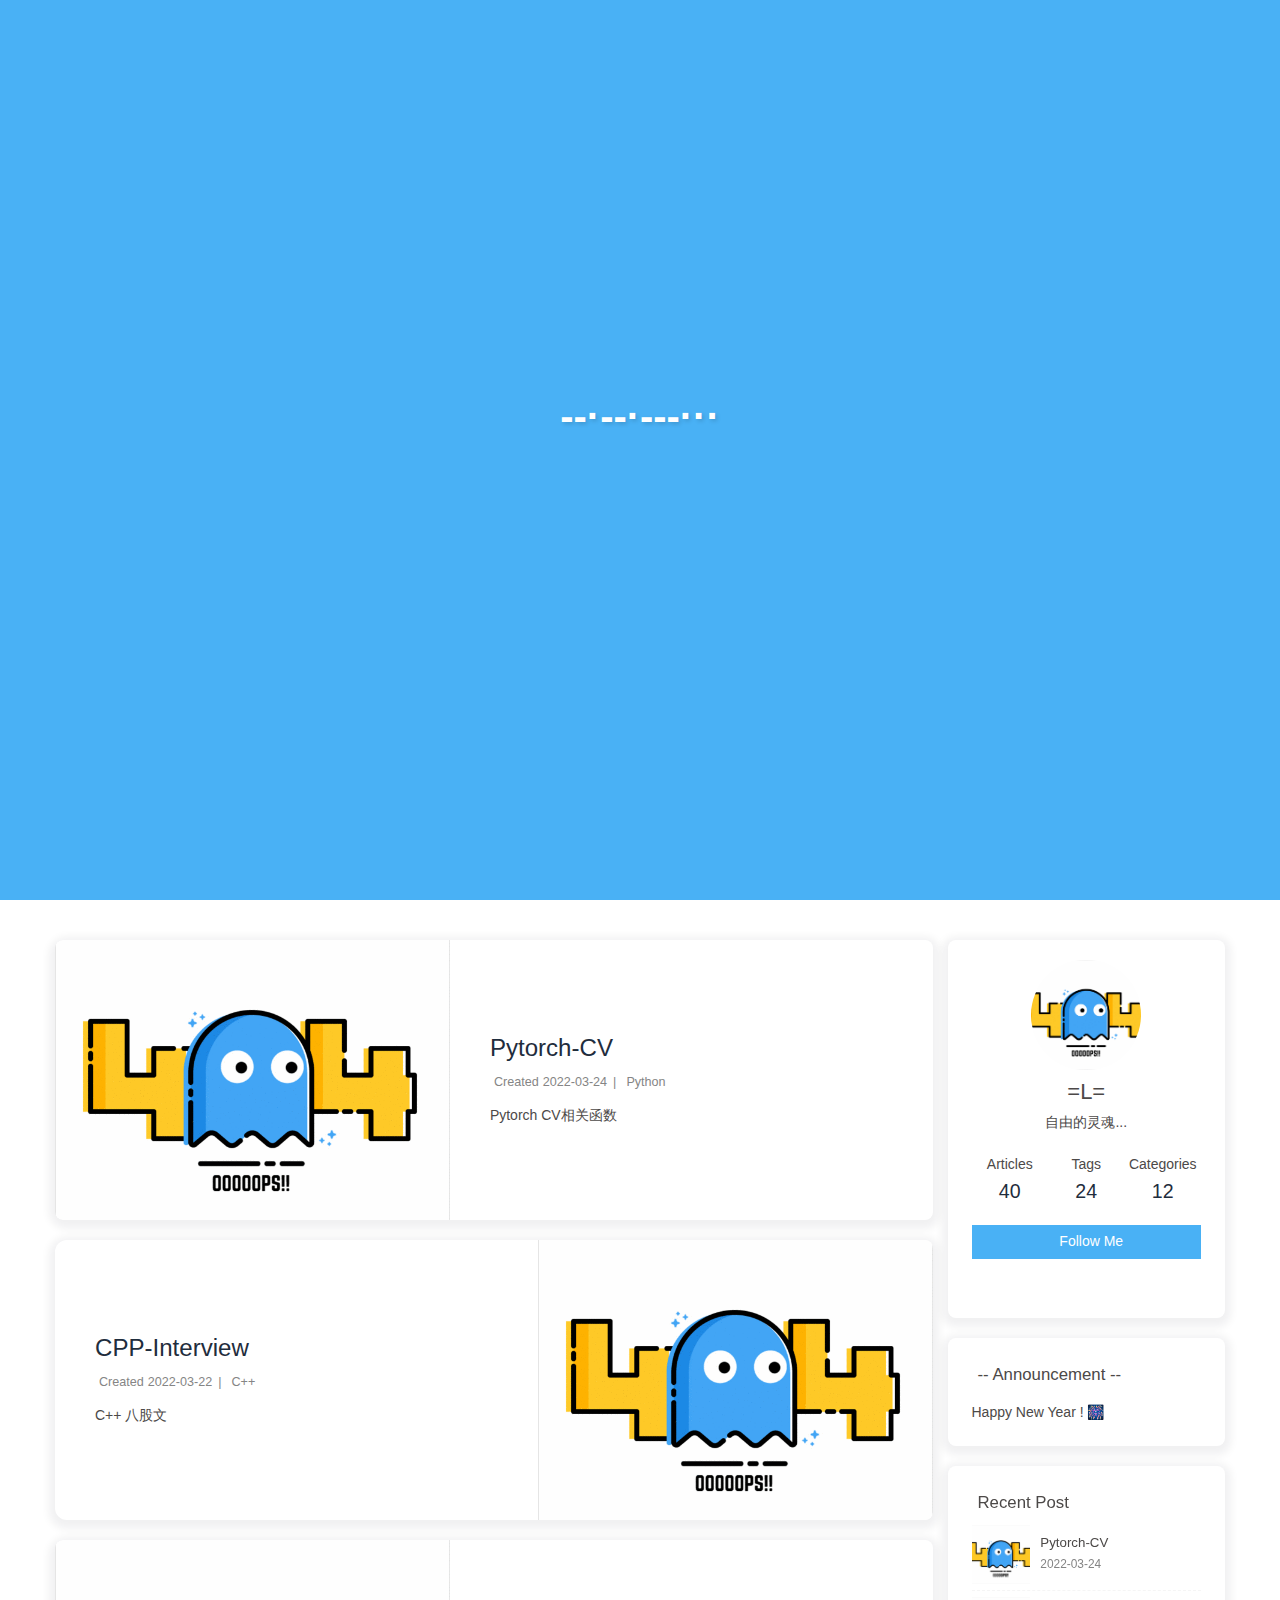
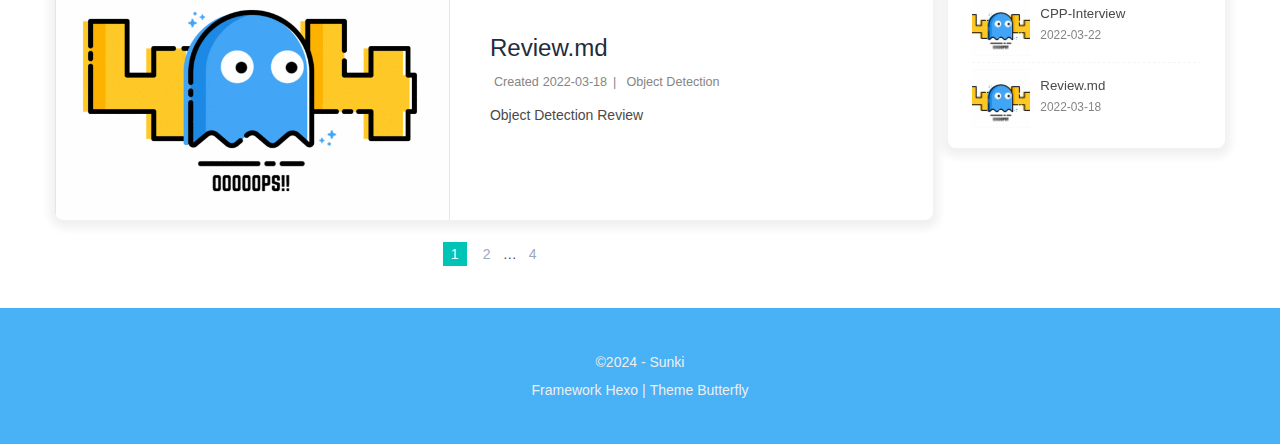
==== index.html @ 641bc4a0 "Site updated: 2024-02-11 22:36:03" ====
<!DOCTYPE html>
<html lang="zh-Hans" data-theme="light">

<head>
    <meta charset="UTF-8">
    <meta http-equiv="X-UA-Compatible" content="IE=edge">
    <meta name="viewport" content="width=device-width,initial-scale=1">
    <title>=L=</title>
    <meta name="author" content="Sunki12">
    <meta name="copyright" content="Sunki12">
    <meta name="format-detection" content="telephone=no">
    <meta name="theme-color" content="#ffffff">
    <meta name="description" content="Loading...">

    <meta property="og:type" content="website">
    <meta property="og:title" content="=L=">
    <meta property="og:url" content="https://sunki.github.io/index.html">
    <meta property="og:site_name" content="=L=">
    <meta property="og:description" content="Loading...">
    <meta property="og:locale">
    <meta property="og:image" content="/img/DSCF3372.jpeg">
    <meta property="article:author" content="Sunki12">

    <meta name="twitter:card" content="summary">
    <meta name="twitter:image" content="">
    <link rel="shortcut icon" href="/img/favicon.png">
    <link rel="canonical" href="">
    <link rel="preconnect" href="//cdn.jsdelivr.net" />
    <link rel="preconnect" href="//busuanzi.ibruce.info" />
    <meta />
    <meta />
    <meta />
    <meta />
    <meta />
    <meta />
    <meta />
    <meta />
    <meta />
    <meta />
    <meta />
    <meta />
    <meta />
    <link rel="stylesheet" href="/css/index.css">
    <link rel="stylesheet" href="https://cdn.jsdelivr.net/npm/@fortawesome/fontawesome-free/css/all.min.css"
        media="print" onload="this.media='all'">
    <script>const GLOBAL_CONFIG = {
            root: '/',
            algolia: undefined,
            localSearch: { "path": "search.xml", "languages": { "hits_empty": "We didn't find any results for the search: ${query}" } },
            translate: undefined,
            noticeOutdate: undefined,
            highlight: { "plugin": "highlighjs", "highlightCopy": true, "highlightLang": true, "highlightHeightLimit": false },
            copy: {
                success: 'Copy successfully',
                error: 'Copy error',
                noSupport: 'The browser does not support'
            },
            relativeDate: {
                homepage: false,
                post: false
            },
            runtime: 'days',
            date_suffix: {
                just: 'Just',
                min: 'minutes ago',
                hour: 'hours ago',
                day: 'days ago',
                month: 'months ago'
            },
            copyright: undefined,
            lightbox: 'fancybox',
            Snackbar: undefined,
            source: {
                jQuery: 'https://cdn.jsdelivr.net/npm/jquery@latest/dist/jquery.min.js',
                justifiedGallery: {
                    js: 'https://cdn.jsdelivr.net/npm/justifiedGallery/dist/js/jquery.justifiedGallery.min.js',
                    css: 'https://cdn.jsdelivr.net/npm/justifiedGallery/dist/css/justifiedGallery.min.css'
                },
                fancybox: {
                    js: 'https://cdn.jsdelivr.net/npm/@fancyapps/fancybox@latest/dist/jquery.fancybox.min.js',
                    css: 'https://cdn.jsdelivr.net/npm/@fancyapps/fancybox@latest/dist/jquery.fancybox.min.css'
                }
            },
            isPhotoFigcaption: false,
            islazyload: false,
            isanchor: false
        }</script>
    <script id="config-diff">var GLOBAL_CONFIG_SITE = {
            title: '=L=',
            isPost: false,
            isHome: true,
            isHighlightShrink: false,
            isToc: false,
            postUpdate: '2024-02-12 12:08:27'
        }</script>
    <noscript>
        <style type="text/css">
            #nav {
                opacity: 1
            }
    
            .justified-gallery img {
                opacity: 1
            }
    
            #recent-posts time,
            #post-meta time {
                display: inline !important
            }
        </style>
    </noscript>
    <script>(win => {
                                     win.saveToLocal = {
                                         set: function setWithExpiry(key, value, ttl) {
                                             if (ttl === 0) return
                                             const now = new Date()
                                             const expiryDay = ttl * 86400000
                                             const item = {
                                                 value: value,
                                                 expiry: now.getTime() + expiryDay,
                                             }
                                             localStorage.setItem(key, JSON.stringify(item))
                                         },

                                         get: function getWithExpiry(key) {
                                             const itemStr = localStorage.getItem(key)

                                             if (!itemStr) {
                                                 return undefined
                                             }
                                             const item = JSON.parse(itemStr)
                                             const now = new Date()

                                             if (now.getTime() > item.expiry) {
                                                 localStorage.removeItem(key)
                                                 return undefined
                                             }
                                             return item.value
                                         }
                                     }

                                     win.getScript = url => new Promise((resolve, reject) => {
                                         const script = document.createElement('script')
                                         script.src = url
                                         script.async = true
                                         script.onerror = reject
                                         script.onload = script.onreadystatechange = function () {
                                             const loadState = this.readyState
                                             if (loadState && loadState !== 'loaded' && loadState !== 'complete') return
                                             script.onload = script.onreadystatechange = null
                                             resolve()
                                         }
                                         document.head.appendChild(script)
                                     })

                                     win.activateDarkMode = function () {
                                         document.documentElement.setAttribute('data-theme', 'dark')
                                         if (document.querySelector('meta[name="theme-color"]') !== null) {
                                             document.querySelector('meta[name="theme-color"]').setAttribute('content', '#0d0d0d')
                                         }
                                     }
                                     win.activateLightMode = function () {
                                         document.documentElement.setAttribute('data-theme', 'light')
                                         if (document.querySelector('meta[name="theme-color"]') !== null) {
                                             document.querySelector('meta[name="theme-color"]').setAttribute('content', '#ffffff')
                                         }
                                     }
                                     const t = saveToLocal.get('theme')
                                     if (t === 'dark') activateDarkMode()
                                     else if (t === 'light') activateLightMode()

                                     const asideStatus = saveToLocal.get('aside-status')
                                     if (asideStatus !== undefined) {
                                         if (asideStatus === 'hide') {
                                             document.documentElement.classList.add('hide-aside')
                                         } else {
                                             document.documentElement.classList.remove('hide-aside')
                                         }
                                     }

                                     const detectApple = () => {
                                         if (GLOBAL_CONFIG_SITE.isHome && /iPad|iPhone|iPod|Macintosh/.test(navigator.userAgent)) {
                                             document.documentElement.classList.add('apple')
                                         }
                                     }
                                     detectApple()
                                 })(window)</script>
    <meta name="generator" content="Hexo 5.4.0">
</head>

<body>
    <div id="sidebar">
        <div id="menu-mask"></div>
        <div id="sidebar-menus">
            <div class="avatar-img is-center"><img src='/img/avatar.jpg'
                    onerror="onerror=null;src='/img/avatar.jpg'" alt="avatar" /></div>
            <div class="site-data">
                <div class="data-item is-center">
                    <div class="data-item-link"><a href="/archives/">
                            <div class="headline">Articles</div>
                            <div class="length-num">40</div>
                        </a></div>
                </div>
                <div class="data-item is-center">
                    <div class="data-item-link"><a href="/tags/">
                            <div class="headline">Tags</div>
                            <div class="length-num">24</div>
                        </a></div>
                </div>
                <div class="data-item is-center">
                    <div class="data-item-link">
                        <a href="/categories/">
                            <div class="headline">Categories</div>
                            <div class="length-num">12</div>
                        </a>
                    </div>
                </div>
            </div>
            <hr />
            <div class="menus_items">
                <div class="menus_item"><a class="site-page" href="/"><i class="fa-fw fas fa-home"></i><span>
                            Home</span></a></div>
                <div class="menus_item"><a class="site-page" href="/about/"><i class="fa-fw fas fa-heart"></i><span>
                            About</span></a></div>
            </div>
        </div>
    </div>
    <div class="page" id="body-wrap">
        <header class="full_page" id="page-header" style="background-image: url('/img/DSCF3372.jpeg')">
            <nav id="nav">
                <span id="blog_name">
                    <a id="site-name" href="/">S·Q</a>
                </span>
                <div id="menus">
                    <div id="search-button"><a class="site-page social-icon search"><i
                                class="fas fa-search fa-fw"></i><span> Search</span></a></div>
                    <div class="menus_items">
                        <div class="menus_item"><a class="site-page" href="/"><i class="fa-fw fas fa-home"></i><span>
                                    Home</span></a></div>
                        <div class="menus_item"><a class="site-page" href="/about/"><i class="fa-fw fas fa-heart"></i><span>
                                    About</span></a></div>
                    </div>
                    <div id="toggle-menu"><a class="site-page"><i class="fas fa-bars fa-fw"></i></a></div>
                </div>
            </nav>
            <div id="site-info">
                <h1 id="site-title">--·--·---···</h1>
                <div id="site-subtitle"><span id="subtitle"></span></div>
                <div id="site_social_icons"></div>
            </div>
            <div id="scroll-down"><i class="fas fa-angle-down scroll-down-effects"></i></div>
        </header>
        <main class="layout" id="content-inner">
            <div class="recent-posts" id="recent-posts">
                <div class="recent-post-item">
                    <div class="post_cover left_radius"><a href="/p/bf66.html" title="Pytorch-CV"> <img class="post_bg"
                                src="https://gitee.com/breey/blog-img/raw/master/img/Pytorch-CV-1.jpg"
                                onerror="this.onerror=null;this.src='/img/404.gif'" alt="Pytorch-CV"></a></div>
                    <div class="recent-post-info"><a class="article-title" href="/p/bf66.html"
                            title="Pytorch-CV">Pytorch-CV</a>
                        <div class="article-meta-wrap"><span class="post-meta-date"><i
                                    class="far fa-calendar-alt"></i><span class="article-meta-label">Created</span><time
                                    datetime="2022-03-24T09:26:48.000Z"
                                    title="Created 2022-03-24 17:26:48">2022-03-24</time></span><span
                                class="article-meta"><span class="article-meta__separator">|</span><i
                                    class="fas fa-inbox"></i><a class="article-meta__categories"
                                    href="/categories/Python/">Python</a></span></div>
                        <div class="content">Pytorch CV相关函数</div>
                    </div>
                </div>
                <div class="recent-post-item">
                    <div class="post_cover right_radius"><a href="/p/bed2.html" title="CPP-Interview"> <img
                                class="post_bg"
                                src="https://gitee.com/breey/blog-img/raw/master/img/CPP-Interview-1.jpg"
                                onerror="this.onerror=null;this.src='/img/404.gif'" alt="CPP-Interview"></a></div>
                    <div class="recent-post-info"><a class="article-title" href="/p/bed2.html"
                            title="CPP-Interview">CPP-Interview</a>
                        <div class="article-meta-wrap"><span class="post-meta-date"><i
                                    class="far fa-calendar-alt"></i><span class="article-meta-label">Created</span><time
                                    datetime="2022-03-22T07:53:20.000Z"
                                    title="Created 2022-03-22 15:53:20">2022-03-22</time></span><span
                                class="article-meta"><span class="article-meta__separator">|</span><i
                                    class="fas fa-inbox"></i><a class="article-meta__categories"
                                    href="/categories/C/">C++</a></span></div>
                        <div class="content">C++ 八股文</div>
                    </div>
                </div>
                <div class="recent-post-item">
                    <div class="post_cover left_radius"><a href="/p/4427.html" title="Review.md"> <img class="post_bg"
                                src="https://gitee.com/breey/blog-img/raw/master/img/objectdetectionreview1.jpg"
                                onerror="this.onerror=null;this.src='/img/404.gif'" alt="Review.md"></a></div>
                    <div class="recent-post-info"><a class="article-title" href="/p/4427.html"
                            title="Review.md">Review.md</a>
                        <div class="article-meta-wrap"><span class="post-meta-date"><i
                                    class="far fa-calendar-alt"></i><span class="article-meta-label">Created</span><time
                                    datetime="2022-03-18T06:40:03.000Z"
                                    title="Created 2022-03-18 14:40:03">2022-03-18</time></span><span
                                class="article-meta"><span class="article-meta__separator">|</span><i
                                    class="fas fa-inbox"></i><a class="article-meta__categories"
                                    href="/categories/Object-Detection/">Object Detection</a></span></div>
                        <div class="content">Object Detection Review</div>
                    </div>
                </div>
                
                <nav id="pagination">
                    <div class="pagination"><span class="page-number current">1</span><a class="page-number"
                            href="/page/2/#content-inner">2</a><span class="space">&hellip;</span><a class="page-number"
                            href="/page/4/#content-inner">4</a><a class="extend next" rel="next"
                            href="/page/2/#content-inner"><i class="fas fa-chevron-right fa-fw"></i></a></div>
                </nav>
            </div>
            <div class="aside-content" id="aside-content">
                <div class="card-widget card-info">
                    <div class="is-center">
                        <div class="avatar-img"><img src="/img/avatar.jpg"
                                onerror="this.onerror=null;this.src='/img/404.gif'" alt="avatar" /></div>
                        <div class="author-info__name">=L=</div>
                        <div class="author-info__description">自由的灵魂...</div>
                    </div>
                    <div class="card-info-data">
                        <div class="card-info-data-item is-center"><a href="/archives/">
                                <div class="headline">Articles</div>
                                <div class="length-num">40</div>
                            </a></div>
                        <div class="card-info-data-item is-center"><a href="/tags/">
                                <div class="headline">Tags</div>
                                <div class="length-num">24</div>
                            </a></div>
                        <div class="card-info-data-item is-center"><a href="/categories/">
                                <div class="headline">Categories</div>
                                <div class="length-num">12</div>
                            </a></div>
                    </div><a class="button--animated" id="card-info-btn" target="_blank" rel="noopener"
                        href="https://github.com/Sunki12"><i class="fab fa-github"></i><span>Follow Me</span></a>
                    <div class="card-info-social-icons is-center">
                        <a class="social-icon" href="https://music.163.com/#/user/home?id=289906066" target="_blank" title="Barcode"><i class="fa-solid fa-barcode"></i></a>
                        <a class="social-icon" href="mailto:sun1212110@icloud.com" target="_blank" title="Email"><i class="fas fa-envelope"></i></a></div>
                </div>
                <div class="card-widget card-announcement">
                    <div class="item-headline"><i
                            class="fas fa-bullhorn card-announcement-animation"></i><span>-- Announcement --</span></div>
                    <div class="announcement_content"> Happy New Year ! 🎆</div>
                </div>
                <div class="sticky_layout">
                    <div class="card-widget card-recent-post">
                        <div class="item-headline"><i class="fas fa-history"></i><span>Recent Post</span></div>
                        <div class="aside-list">
                            <div class="aside-list-item"><a class="thumbnail" href="/p/bf66.html"
                                    title="Pytorch-CV"><img
                                        src="https://gitee.com/breey/blog-img/raw/master/img/Pytorch-CV-1.jpg"
                                        onerror="this.onerror=null;this.src='/img/404.gif'" alt="Pytorch-CV" /></a>
                                <div class="content"><a class="title" href="/p/bf66.html"
                                        title="Pytorch-CV">Pytorch-CV</a><time datetime="2022-03-24T09:26:48.000Z"
                                        title="Created 2022-03-24 17:26:48">2022-03-24</time></div>
                            </div>
                            <div class="aside-list-item"><a class="thumbnail" href="/p/bed2.html"
                                    title="CPP-Interview"><img
                                        src="https://gitee.com/breey/blog-img/raw/master/img/CPP-Interview-1.jpg"
                                        onerror="this.onerror=null;this.src='/img/404.gif'" alt="CPP-Interview" /></a>
                                <div class="content"><a class="title" href="/p/bed2.html"
                                        title="CPP-Interview">CPP-Interview</a><time datetime="2022-03-22T07:53:20.000Z"
                                        title="Created 2022-03-22 15:53:20">2022-03-22</time></div>
                            </div>
                            <div class="aside-list-item"><a class="thumbnail" href="/p/4427.html" title="Review.md"><img
                                        src="https://gitee.com/breey/blog-img/raw/master/img/objectdetectionreview1.jpg"
                                        onerror="this.onerror=null;this.src='/img/404.gif'" alt="Review.md" /></a>
                                <div class="content"><a class="title" href="/p/4427.html"
                                        title="Review.md">Review.md</a><time datetime="2022-03-18T06:40:03.000Z"
                                        title="Created 2022-03-18 14:40:03">2022-03-18</time></div>
                            </div>
                            
                        </div>
                    </div>
                </div>
            </div>
        </main>
        <footer id="footer">
            <div id="footer-wrap">
                <div class="copyright">&copy;2024 -  <i id="heartbeat" class="fa fas fa-heartbeat"></i> Sunki
                </div>
                <div class="framework-info"><span>Framework </span><a target="_blank" rel="noopener"
                        href="https://hexo.io">Hexo</a><span class="footer-separator">|</span><span>Theme </span><a
                        target="_blank" rel="noopener"
                        href="https://github.com/jerryc127/hexo-theme-butterfly">Butterfly</a></div>
            </div>
        </footer>
    </div>
    <div id="rightside">
        <div id="rightside-config-hide"><button id="darkmode" type="button"
                title="Toggle Between Light And Dark Mode"><i class="fas fa-adjust"></i></button><button
                id="hide-aside-btn" type="button" title="Toggle between single-column and double-column"><i
                    class="fas fa-arrows-alt-h"></i></button></div>
        <div id="rightside-config-show"><button id="rightside_config" type="button" title="Setting"><i
                    class="fas fa-cog fa-spin"></i></button><button id="go-up" type="button" title="Back To Top"><i
                    class="fas fa-arrow-up"></i></button></div>
    </div>
    <div id="local-search">
        <div class="search-dialog">
            <div class="search-dialog__title" id="local-search-title">Local search</div>
            <div id="local-input-panel">
                <div id="local-search-input">
                    <div class="local-search-box"><input class="local-search-box--input" placeholder="Search for Posts"
                            type="text" /></div>
                </div>
            </div>
            <hr />
            <div id="local-search-results"></div><span class="search-close-button"><i class="fas fa-times"></i></span>
        </div>
        <div id="search-mask"></div>
    </div>
    <div>
        <script src="/js/utils.js"></script>
        <script src="/js/main.js"></script>
        <script src="/js/search/local-search.js"></script>
        <script src="https://cdn.jsdelivr.net/npm/lodash@4.17.20"></script>
        <div class="js-pjax">               
            <script>
                // 定义歌词数组
                var lyrics = [ 
                    "亲爱的 等遍所有绿灯 <br/> 还是让自己疯一下要紧 <br/>马路戏院商店天空海阔 <br/>任你行",
                    "从何时开始忌讳空山无人<br/>从何时开始怕遥望星尘^1500",
                    "在你的唱机放低唱片是我 <br/>算是暗中 <br/>一起分享过首歌^1500",
                    "只差一点点 <br/>即可以再会面 <br/>可惜偏偏 刚刚擦过 <br/>十面埋伏过 <br/>孤单感更赤裸^1500",
                    "大概今生有些事 <br/>是提早都不可以 <br/>明白其妙处^1500",
                    "青春的快餐只要求快不理哪一家 <br/>哪有玩味的空档来欣赏细致淡雅^1500",
                    "就像我一直听香夭从未沾湿眼角 <br/>仔细地看神坛里木纹什麽精巧也不觉 <br/>却在某萧瑟晚秋深夜 <br/>忽尔明了了 <br/>而黄叶便碎落^1500",
                    "真想不到当初我们也讨厌吃苦瓜 <br/>今天竟吃得出那睿智愈来愈记挂^1500",
                    "今天先记得听过人说这叫半生瓜 <br/>那意味着它的美年轻不会洞察吗^1500",
                    "到大悟大彻将一切都升华 <br/>这一秒坐拥晚霞 <br/>我共你觉得苦也不太差^1500",
                    "惊天动地 <br/>只可惜天地亦无情 <br/>不敢有风 不敢有声 <br/>这爱情无人证^1500",
                    "飞天遁地 <br/>贪一刻的乐极忘形 <br/>好想说谎 不眨眼睛 <br/>这爱情无人性^1500",
                    "如若早三五年相见 <br/>何来内心交战 <br/>我信与你继续乱缠 <br/>难再有发展 <br/>但我想跟你乱缠^1500",
                    "多么想 <br/>跟你散步桥上把臂看着风景 <br/>但是我清醒 <br/>月亮 <br/>总不肯照亮情欲深处那道背影^1500",
                    "你我像快快乐乐 <br/>同游在异境 <br/>浪漫到一起惹绝症^1500",
                    "但见旁人谈情何引诱 <br/>问到何时葡萄先熟透 <br/>你要静候 再静候 <br/>就算失守始终要守^1500",
                    "枯萎的温柔在最后会长回来 <br/>错的爱 乃必经的配菜^1500",
                    "从前共你 <br/>促膝把酒倾通宵都不够 <br/>我有痛快过 你有没有^1500",
                    "很多东西今生只可给你 <br/>保守直到永久 <br/>别人如何明白透^1500",
                    "为何旧知己<br/>在最后<br/>变不到老友^1500",
                    "生死之交当天不知罕有 <br/>到你变节了 至觉未够 <br/>多想一天 彼此都不追究 <br/>相邀再次喝酒 <br/>待 葡萄成熟透^1500",
                    "但是命运入面 每个邂逅 <br/>一起走到了 某个路口 <br/>是敌与是友 各自也没有自由 <br/>位置变了 各有队友^1500",
                    "早知解散后 各自有际遇作导游 <br/>奇就奇在接受了 各自有路走 <br/>却没人像你让我 眼泪背着流 <br/>严重似情侣 讲分手^1500",
                    "来年陌生的<br/>是昨日 最亲的某某 <br/>总好于 那日我没有遇过某某^1500",
                    "讲分开可否不再用憾事的口吻<br/>习惯无常才会庆幸^1500",
                    "流水很清楚惜花这个责任 <br/>真的身份不过送运^1500",
                    "这趟旅行若算开心 <br/>亦是无负这一生^1500",
                    "水点蒸发变做白云 <br/>花瓣飘落下游生根 <br/>淡淡交会过 各不留下印 <br/>但是经历过 最温柔共震^1500",
                    "我仍然会冷静聆听 <br/>仍然紧守于身边 <br/>与你进退也共鸣^1500",
                    "笑 何妨与你又重温 <br/>仍然我说我庆幸 <br/>你永远胜过别人^1500",
                    "因世上的至爱 <br/>是不计较条件 <br/>谁又可清楚看见^1500",
                    "当潮流爱新鲜 <br/>当旁人爱标签 <br/>幸得伴着你我 <br/>是窝心的自然^1500",
                    "我最大的遗憾 <br/>是你的遗憾 <br/>与我有关^1500",
                    "没有句点 <br/>已经很完美了 <br/>何必误会故事 <br/>没说完^1500",
                    "我一想念 <br/>你就那么近 <br/>但终究你都不能 <br/>陪我到 回不去的远方^1500",
                    "曾沿着雪路浪游 <br/>为何为好事泪流 <br/>谁能凭爱意要富士山私有^1500",
                    "多经典的歌后<br/>一刹眼已走<br/>缠绵着青葱的山丘<br/>转眼变蚁丘<br/>这个刹那宇宙<br/>拒绝永久<br/>世事无常还是未看够 还未看透^1500",
                    "夕阳无限好 <br/>却是近黄昏 <br/>高峰的快感 刹那失憾 <br/>风花雪月不肯等人 <br/>要献便献吻^1500",
                    "如明日便要远离 <br/>愿你可以 <br/>留下共我曾愉快的忆记 <br/>当世事 再没完美 <br/>可远在岁月如歌中找你^1500",
                    "眼看你 看着我 看得那么暧昧 <br/>被爱爱人原来一样可悲 <br/>为什么竟然防备 别人给我献媚^1500",
                    "就让我们虚伪 <br/>有感情 别浪费 <br/>不能相爱的一对 <br/>亲爱像两兄妹^1500",
                    "并未在一起亦无从离弃 <br/>不用沦为伴侣 别寻是惹非 <br/>随时能欢喜亦随时嫌弃 <br/>这样遗憾或者更完美^1500",
                    "从没有相恋 <br/>才没法依恋 <br/>无事值得抱怨 <br/>从没有心愿 <br/>才没法许愿 <br/>无谓望到永远^1500",
                    "红眼睛 幽幽地看着这孤城 <br/>如同苦笑 挤出的高兴<br/> 琼楼玉宇 倒了阵形 <br/>来营造这 绝世的风景^1500",
                    "才下了眉头 <br/>却攻上我心头 <br/>蚕食而尽 掏空左右 <br/>每当我回头 <br/>内疚是刽子手 <br/>摧残我回忆中的所有^1500",
                    "也许当我感到窒息想逃亡 <br/>却未戒掉浴血的欲望 <br/>也许早已恋上共绑匪苦海慈航 <br/>原谅你越爱越恶 <br/>满足我预计的失望^1500",
                    "闭起双眼你最挂念谁<br/>眼睛张开身边竟是谁<br/>感激车站里<br/>尚有月台能让我们满足到落泪^1500",
                    "除非你是我 <br/>才可与我常在^1500",
                    "你爱造梦尽管试<br/>我会合力设想<br/>终于实现的一刻<br/>我会在现场^1500",
                    "如觉得 <br/>喜欢一个人 <br/>好比一首歌只有你 <br/>可一起唱^1500",
                    "喜欢一个人 <br/>不管多珍惜当初一起的景况 <br/>都交给双方天空海阔的方向 <br/>如感觉未忘 <br/>今天这歌声结束 <br/>一天也始终碰上^1500"
                ];

                // 调用Typed.js的打字机 https://mattboldt.github.io/typed.js/
                function subtitleType() {
                    if (true) {
                        var typed = new Typed('#subtitle', {
                            strings: lyrics,
                            startDelay: 300,
                            typeSpeed: 150,
                            loop: true,
                            shuffle: true,
                            backDelay:700,
                            backSpeed: 50,
                            smartBackspace: true,
                            fadeOut: true,
                        })
                    } else {
                        document.getElementById('subtitle').innerHTML = getRandomLyric();
                    }
                }
                if (true) {
                    if (typeof Typed === 'function') {
                        subtitleType()
                    } else {
                        getScript('https://cdn.jsdelivr.net/npm/typed.js/lib/typed.min.js').then(subtitleType)
                    }
                } else {
                    subtitleType()
                }
            </script>
        </div>
        <script async data-pjax src="//busuanzi.ibruce.info/busuanzi/2.3/busuanzi.pure.mini.js"></script>
    </div>
    <script src="/live2dw/lib/L2Dwidget.min.js?094cbace49a39548bed64abff5988b05"></script>
    <script>L2Dwidget.init({ "pluginModelPath": "assets/", "model": { "jsonPath": "/live2dw/assets/haruto.model.json" }, "display": { "position": "left", "width": 75, "height": 150 }, "mobile": { "show": false }, "log": false, "pluginJsPath": "lib/", "pluginRootPath": "live2dw/", "tagMode": false });</script>
</body>

</html>
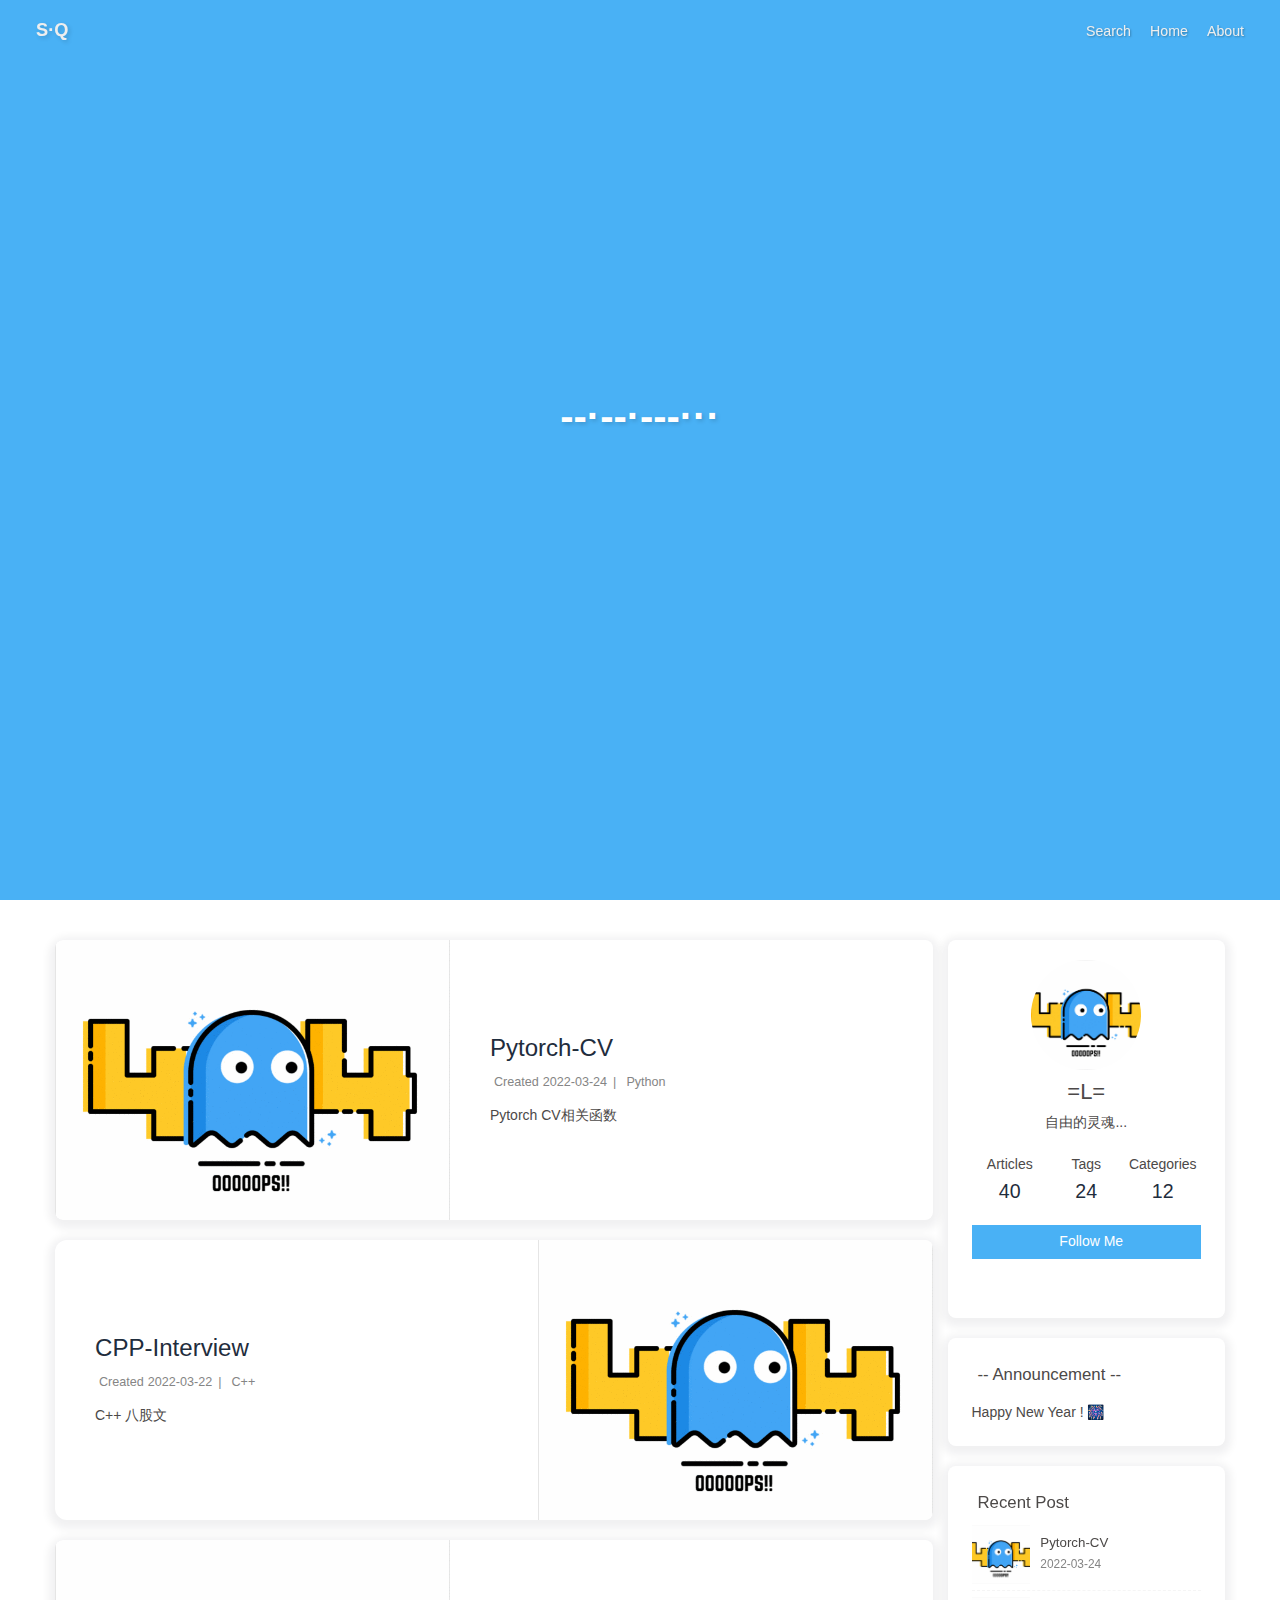
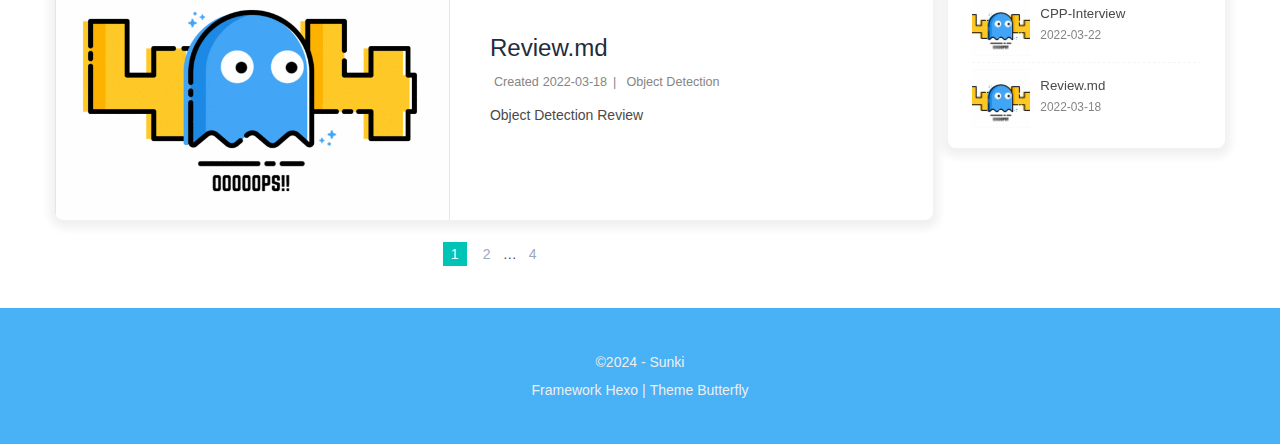
==== commit 8822cfcd: "Site updated: 2024-02-12 00:05:38" ====
--- a/index.html
+++ b/index.html
@@ -220,14 +220,14 @@
             <div class="menus_items">
                 <div class="menus_item"><a class="site-page" href="/"><i class="fa-fw fas fa-home"></i><span>
                             Home</span></a></div>
-                <div class="menus_item"><a class="site-page" href="/about/"><i class="fa-fw fas fa-heart"></i><span>
+                <div class="menus_item"><a class="site-page" href="/about/"><i class="fa fa-heart"></i><span>
                             About</span></a></div>
             </div>
         </div>
     </div>
     <div class="page" id="body-wrap">
         <header class="full_page" id="page-header" style="background-image: url('/img/DSCF3372.jpeg')">
-            <nav id="nav">
+            <nav id="nav" class="show">
                 <span id="blog_name">
                     <a id="site-name" href="/">S·Q</a>
                 </span>
@@ -235,9 +235,9 @@
                     <div id="search-button"><a class="site-page social-icon search"><i
                                 class="fas fa-search fa-fw"></i><span> Search</span></a></div>
                     <div class="menus_items">
-                        <div class="menus_item"><a class="site-page" href="/"><i class="fa-fw fas fa-home"></i><span>
+                        <div class="menus_item"><a class="site-page" href="/"><i class="fa fa-home"></i><span>
                                     Home</span></a></div>
-                        <div class="menus_item"><a class="site-page" href="/about/"><i class="fa-fw fas fa-heart"></i><span>
+                        <div class="menus_item"><a class="site-page" href="/about/"><i class="fa fa-heart"></i><span>
                                     About</span></a></div>
                     </div>
                     <div id="toggle-menu"><a class="site-page"><i class="fas fa-bars fa-fw"></i></a></div>
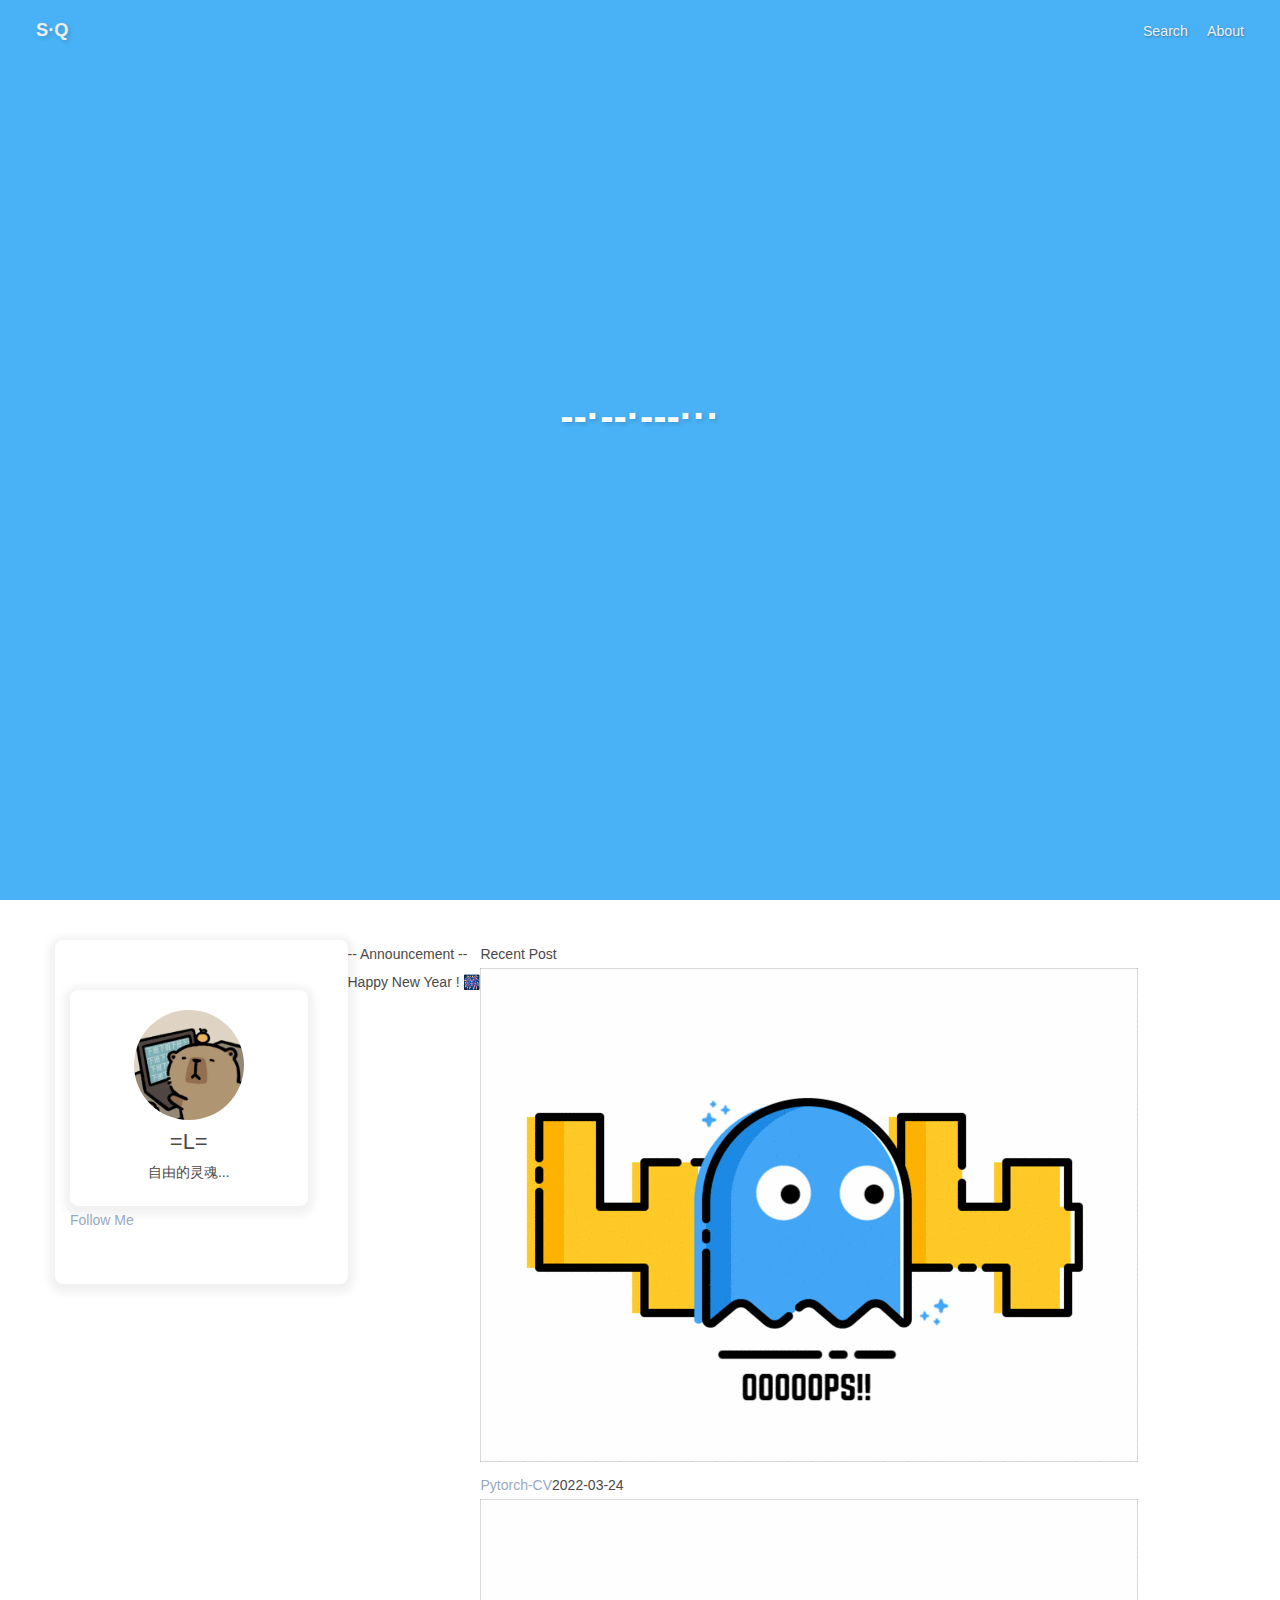
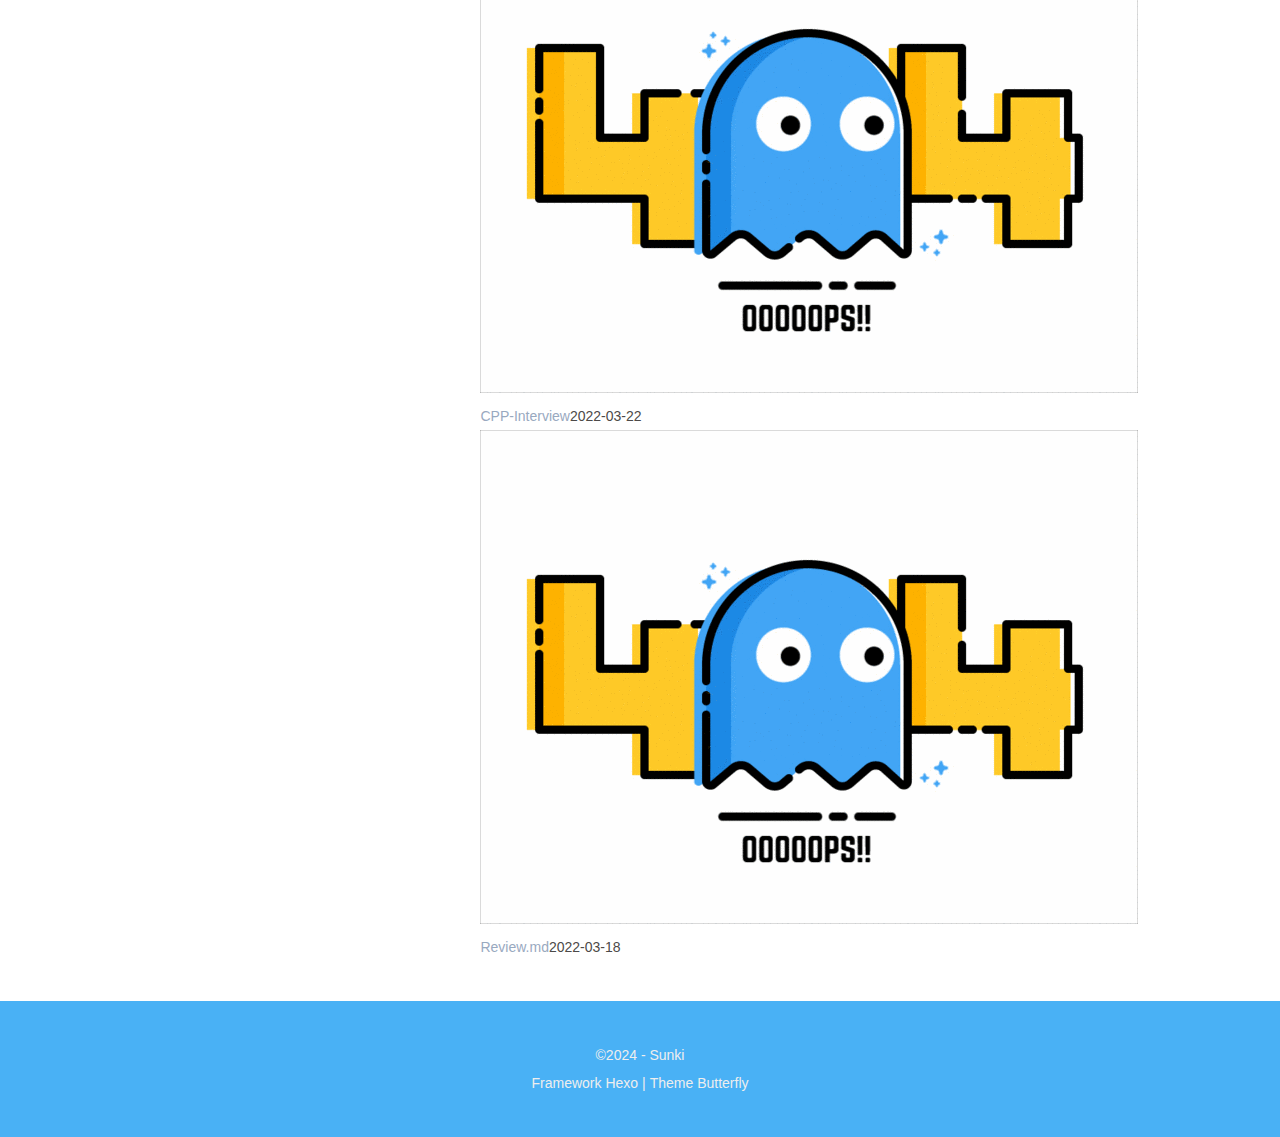
==== commit 18a711d3: "Site updated: 2024-02-13 20:46:48" ====
--- a/index.html
+++ b/index.html
@@ -235,8 +235,8 @@
                     <div id="search-button"><a class="site-page social-icon search"><i
                                 class="fas fa-search fa-fw"></i><span> Search</span></a></div>
                     <div class="menus_items">
-                        <div class="menus_item"><a class="site-page" href="/"><i class="fa fa-home"></i><span>
-                                    Home</span></a></div>
+                        <!-- <div class="menus_item"><a class="site-page" href="/"><i class="fa fa-home"></i><span>
+                                    Home</span></a></div> -->
                         <div class="menus_item"><a class="site-page" href="/about/"><i class="fa fa-heart"></i><span>
                                     About</span></a></div>
                     </div>
@@ -251,7 +251,7 @@
             <div id="scroll-down"><i class="fas fa-angle-down scroll-down-effects"></i></div>
         </header>
         <main class="layout" id="content-inner">
-            <div class="recent-posts" id="recent-posts">
+            <!-- <div class="recent-posts" id="recent-posts">
                 <div class="recent-post-item">
                     <div class="post_cover left_radius"><a href="/p/bf66.html" title="Pytorch-CV"> <img class="post_bg"
                                 src="https://gitee.com/breey/blog-img/raw/master/img/Pytorch-CV-1.jpg"
@@ -300,24 +300,24 @@
                                     href="/categories/Object-Detection/">Object Detection</a></span></div>
                         <div class="content">Object Detection Review</div>
                     </div>
-                </div>
+                </div> -->
                 
-                <nav id="pagination">
+                <!-- <nav id="pagination">
                     <div class="pagination"><span class="page-number current">1</span><a class="page-number"
                             href="/page/2/#content-inner">2</a><span class="space">&hellip;</span><a class="page-number"
                             href="/page/4/#content-inner">4</a><a class="extend next" rel="next"
                             href="/page/2/#content-inner"><i class="fas fa-chevron-right fa-fw"></i></a></div>
                 </nav>
-            </div>
+ -->            <!-- </div> -->
             <div class="aside-content" id="aside-content">
                 <div class="card-widget card-info">
                     <div class="is-center">
-                        <div class="avatar-img"><img src="/img/avatar.jpg"
+                        <div class="avatar-img"><img src="/img/avatar.png"
                                 onerror="this.onerror=null;this.src='/img/404.gif'" alt="avatar" /></div>
                         <div class="author-info__name">=L=</div>
                         <div class="author-info__description">自由的灵魂...</div>
                     </div>
-                    <div class="card-info-data">
+                    <!-- <div class="card-info-data">
                         <div class="card-info-data-item is-center"><a href="/archives/">
                                 <div class="headline">Articles</div>
                                 <div class="length-num">40</div>
@@ -329,7 +329,7 @@
                         <div class="card-info-data-item is-center"><a href="/categories/">
                                 <div class="headline">Categories</div>
                                 <div class="length-num">12</div>
-                            </a></div>
+                            </a></div> -->
                     </div><a class="button--animated" id="card-info-btn" target="_blank" rel="noopener"
                         href="https://github.com/Sunki12"><i class="fab fa-github"></i><span>Follow Me</span></a>
                     <div class="card-info-social-icons is-center">
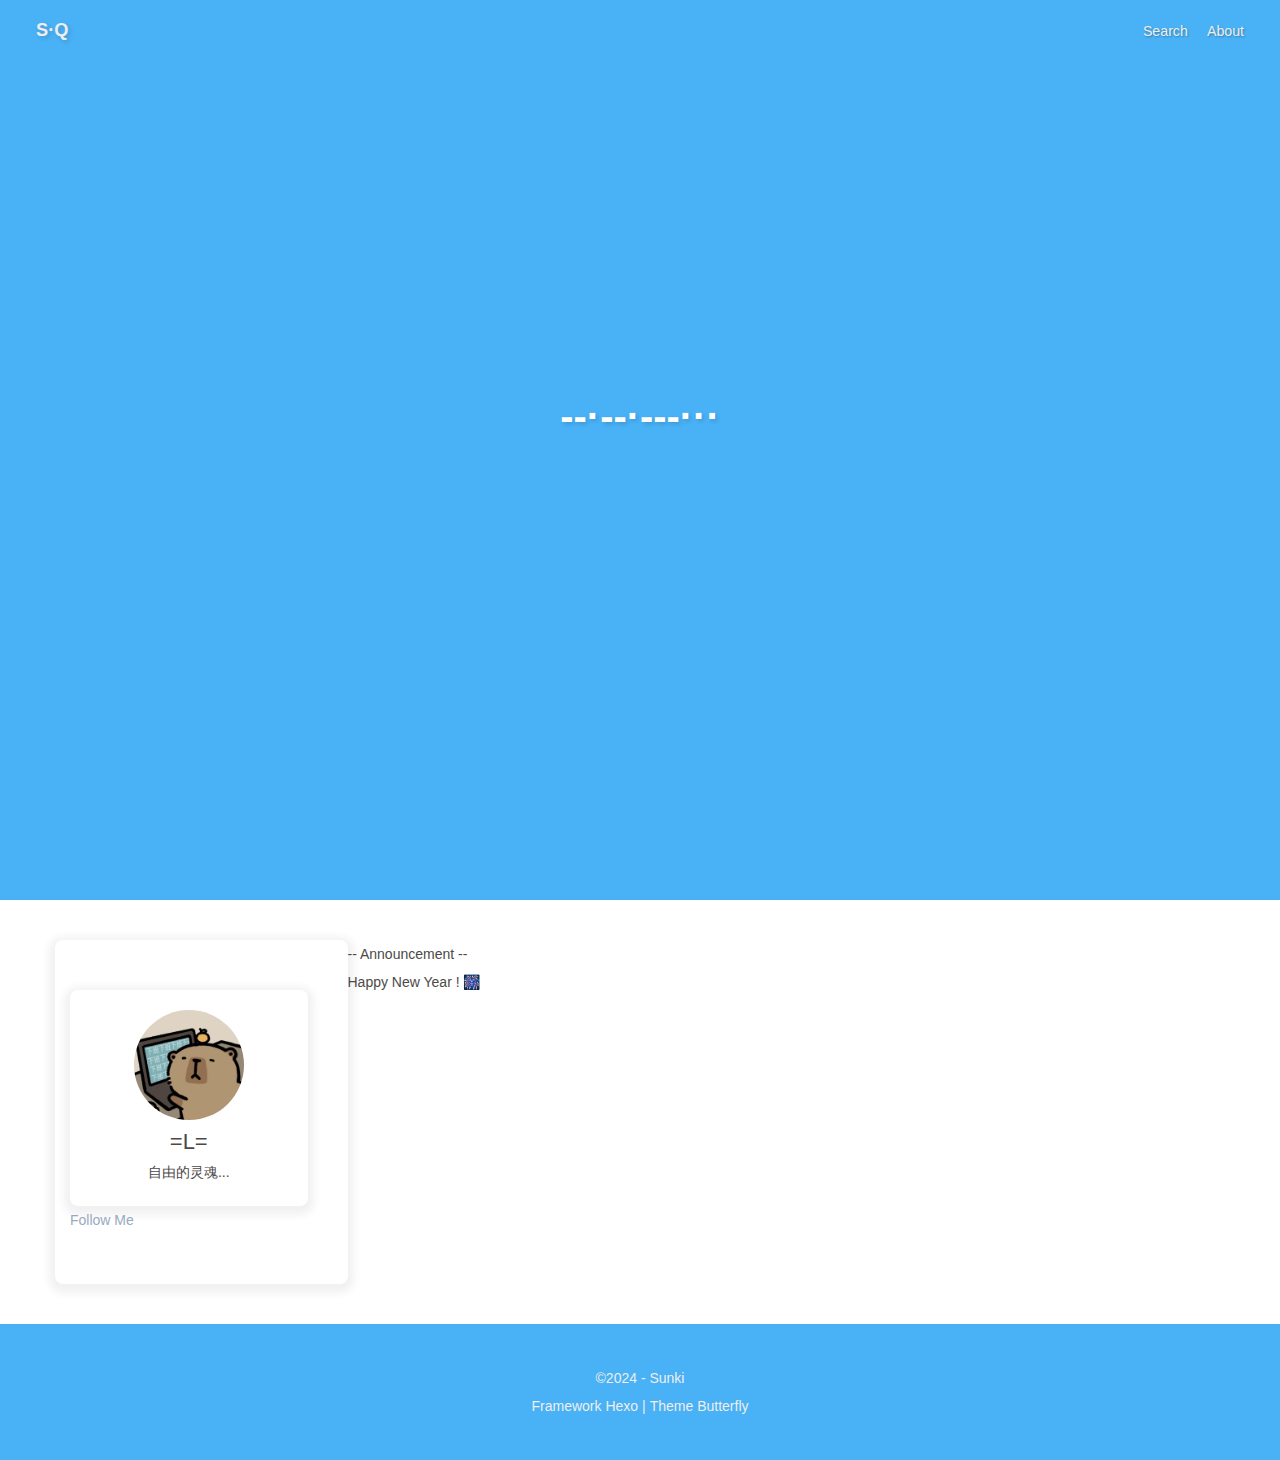
==== commit 623bd96c: "Site updated: 2024-02-13 20:48:24" ====
--- a/index.html
+++ b/index.html
@@ -341,7 +341,7 @@
                             class="fas fa-bullhorn card-announcement-animation"></i><span>-- Announcement --</span></div>
                     <div class="announcement_content"> Happy New Year ! 🎆</div>
                 </div>
-                <div class="sticky_layout">
+                <!-- <div class="sticky_layout">
                     <div class="card-widget card-recent-post">
                         <div class="item-headline"><i class="fas fa-history"></i><span>Recent Post</span></div>
                         <div class="aside-list">
@@ -371,7 +371,7 @@
                             
                         </div>
                     </div>
-                </div>
+                </div> -->
             </div>
         </main>
         <footer id="footer">
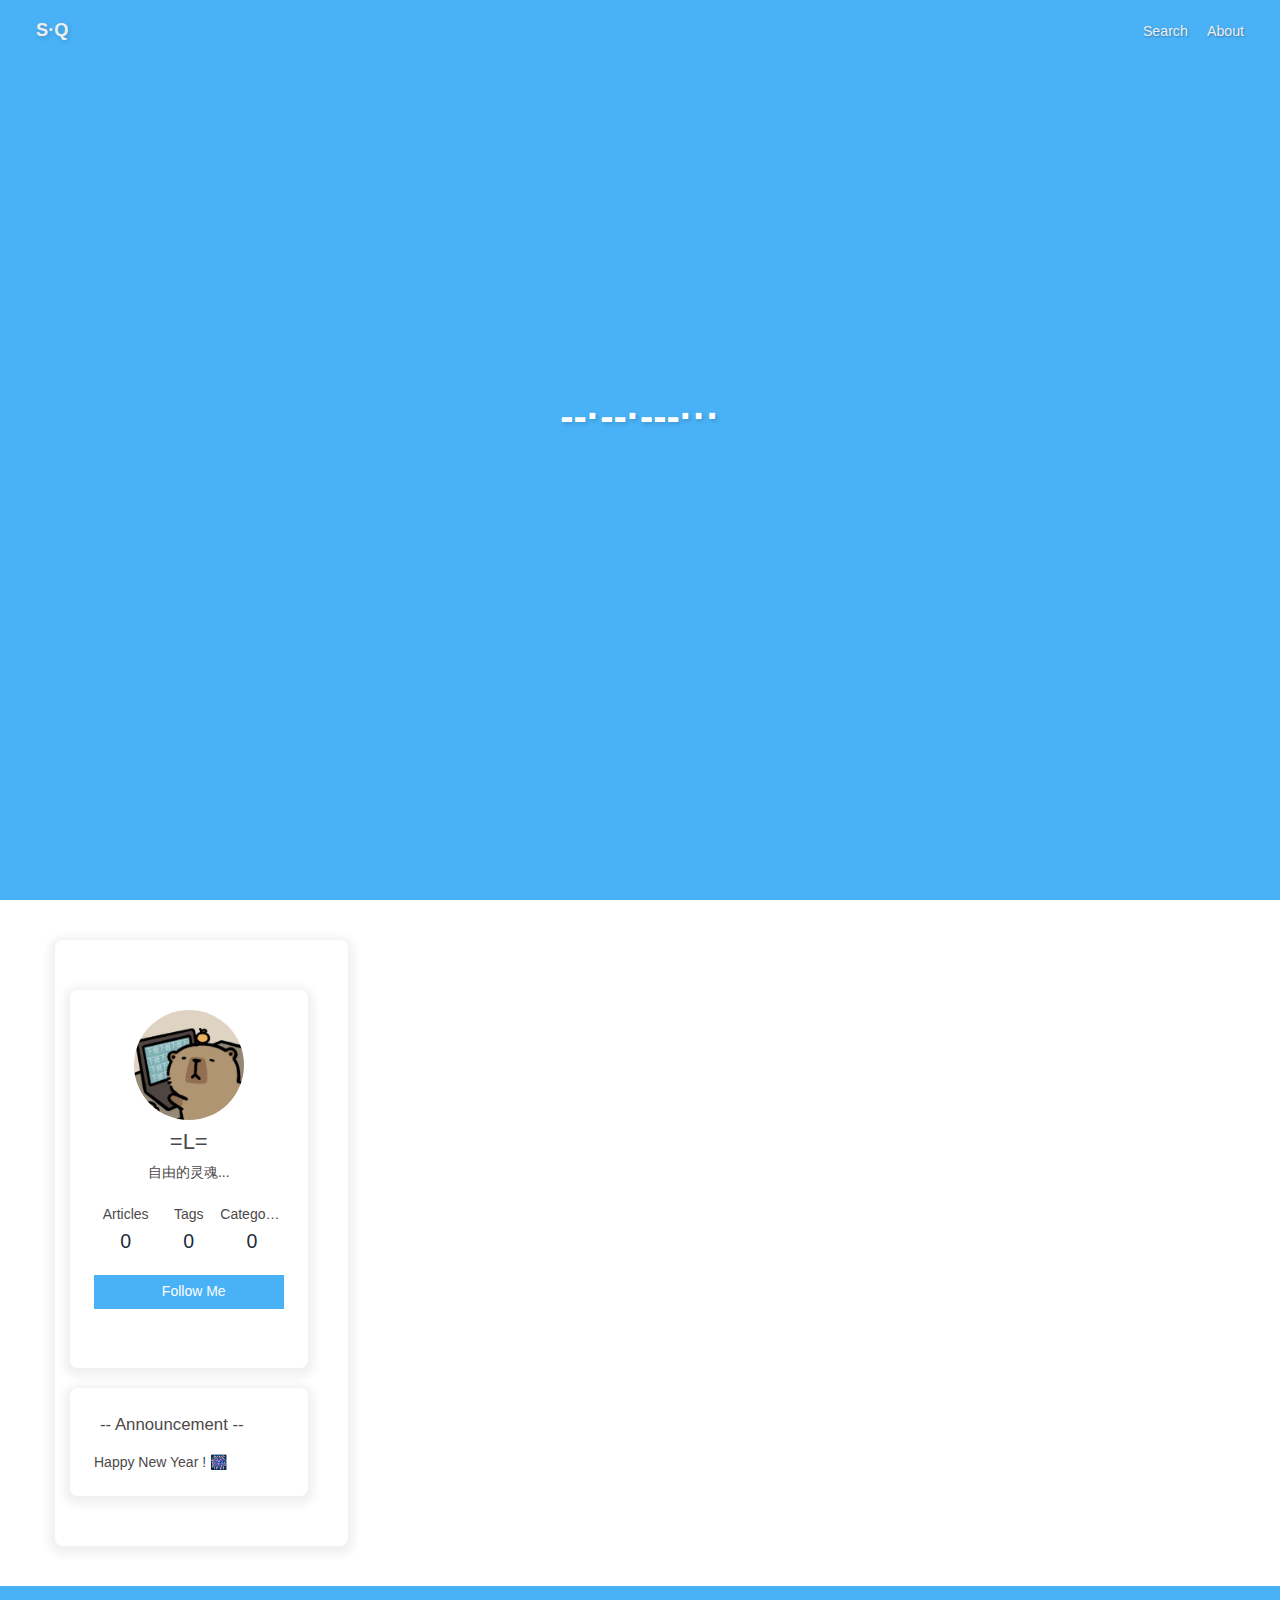
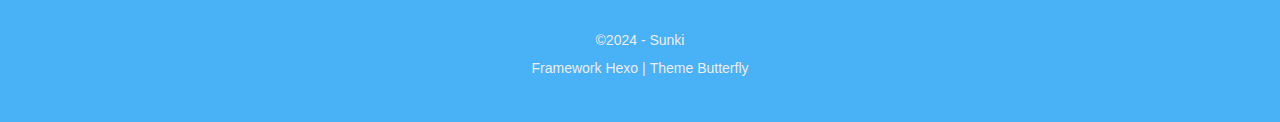
==== commit 29297679: "Site updated: 2024-02-13 20:52:14" ====
--- a/index.html
+++ b/index.html
@@ -317,19 +317,19 @@
                         <div class="author-info__name">=L=</div>
                         <div class="author-info__description">自由的灵魂...</div>
                     </div>
-                    <!-- <div class="card-info-data">
+                    <div class="card-info-data">
                         <div class="card-info-data-item is-center"><a href="/archives/">
                                 <div class="headline">Articles</div>
-                                <div class="length-num">40</div>
+                                <div class="length-num">0</div>
                             </a></div>
                         <div class="card-info-data-item is-center"><a href="/tags/">
                                 <div class="headline">Tags</div>
-                                <div class="length-num">24</div>
+                                <div class="length-num">0</div>
                             </a></div>
                         <div class="card-info-data-item is-center"><a href="/categories/">
                                 <div class="headline">Categories</div>
-                                <div class="length-num">12</div>
-                            </a></div> -->
+                                <div class="length-num">0</div>
+                            </a></div>
                     </div><a class="button--animated" id="card-info-btn" target="_blank" rel="noopener"
                         href="https://github.com/Sunki12"><i class="fab fa-github"></i><span>Follow Me</span></a>
                     <div class="card-info-social-icons is-center">
